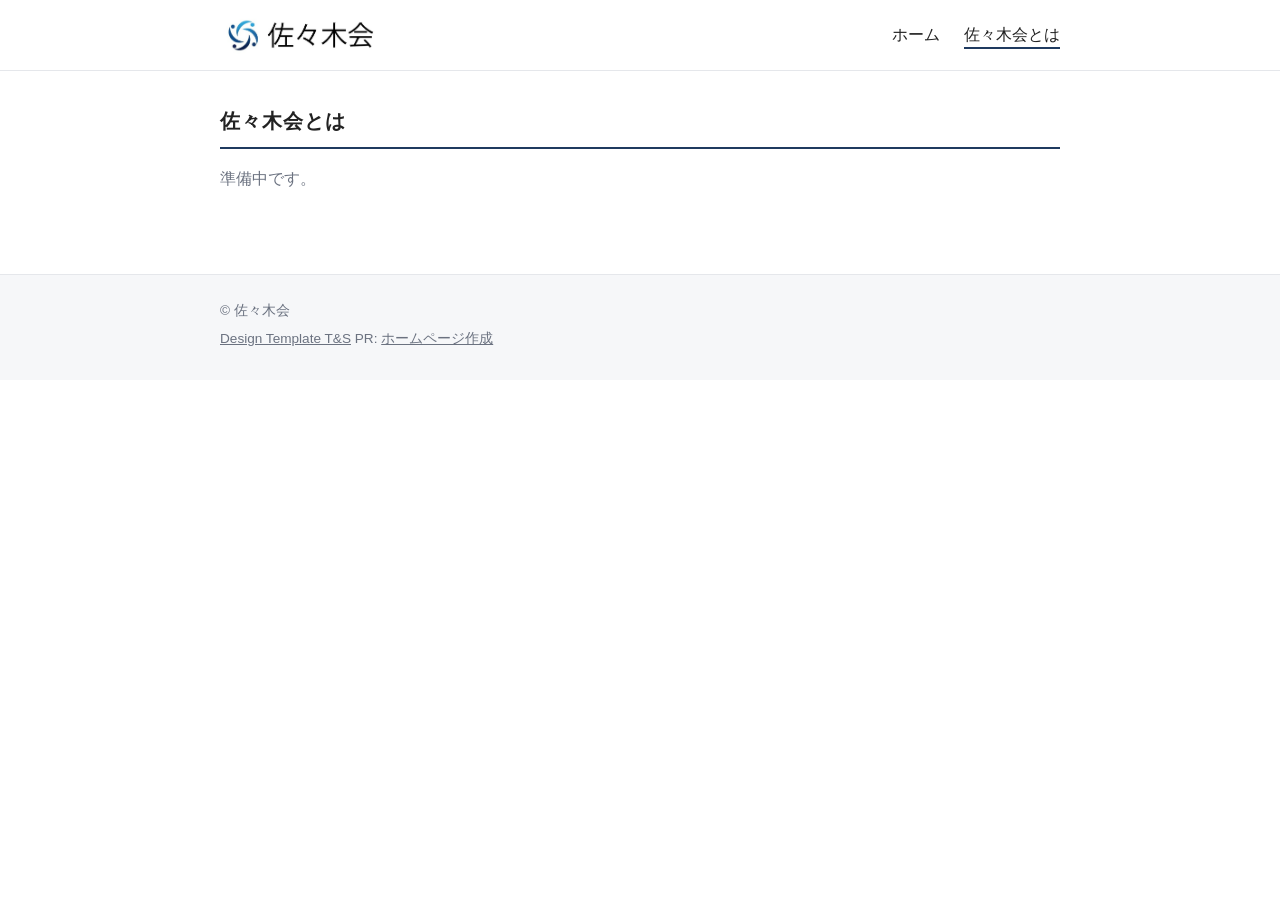
==== company.html @ ba063777 "renew design" ====
<!DOCTYPE html>
<html lang="ja">
<head>
<meta charset="UTF-8">
<meta name="viewport" content="width=device-width, initial-scale=1">
<title>佐々木会とは | 佐々木会</title>
<meta name="description" content="佐々木会とは">
<link rel="stylesheet" href="css/style.css">
</head>
<body>
<header class="site-header">
  <div class="inner">
    <a class="logo" href="index.html"><img src="images/site_logo.jpg" width="166" height="38" alt="佐々木会"></a>
    <nav class="site-nav" aria-label="メインメニュー">
      <ul>
        <li><a href="index.html">ホーム</a></li>
        <li><a href="company.html" aria-current="page">佐々木会とは</a></li>
      </ul>
    </nav>
  </div>
</header>

<main>
<section>
  <h2>佐々木会とは</h2>
  <p class="placeholder">準備中です。</p>
</section>
</main>

<footer class="site-footer">
  <div class="inner">
    <p>&copy; 佐々木会</p>
    <p><a href="http://www.design-template.jp">Design Template T&amp;S</a> PR: <a href="http://cloud-line.com">ホームページ作成</a></p>
  </div>
</footer>
</body>
</html>
---- css/style.css ----
:root {
  --text: #222;
  --muted: #6b7280;
  --line: #e5e7eb;
  --accent: #1f3a5f;
  --bg: #fff;
  --bg-soft: #f6f7f9;
}

* { box-sizing: border-box; }

body {
  margin: 0;
  color: var(--text);
  background: var(--bg);
  font-family: "Hiragino Sans", "Yu Gothic", Meiryo, sans-serif;
  line-height: 1.8;
}

a { color: var(--accent); }
img { max-width: 100%; height: auto; display: block; }

.site-header {
  border-bottom: 1px solid var(--line);
  background: var(--bg);
}

.site-header .inner,
main,
.site-footer .inner {
  max-width: 880px;
  margin: 0 auto;
  padding: 0 20px;
}

.site-header .inner {
  display: flex;
  flex-wrap: wrap;
  align-items: center;
  justify-content: space-between;
  gap: 8px 24px;
  padding-top: 16px;
  padding-bottom: 16px;
}

.logo img { height: 38px; width: auto; }

.site-nav ul {
  display: flex;
  gap: 24px;
  margin: 0;
  padding: 0;
  list-style: none;
}

.site-nav a {
  color: var(--text);
  text-decoration: none;
  padding: 4px 0;
  border-bottom: 2px solid transparent;
}

.site-nav a:hover,
.site-nav a[aria-current="page"] {
  border-bottom-color: var(--accent);
}

main { padding-top: 32px; padding-bottom: 64px; }

.hero {
  margin-bottom: 48px;
  padding: 56px 32px;
  background: var(--accent);
  color: #fff;
  border-radius: 4px;
}
.hero h1 {
  margin: 0;
  font-size: clamp(2rem, 6vw, 3rem);
  font-weight: 500;
  letter-spacing: .2em;
  line-height: 1.3;
}
.hero p {
  margin: 12px 0 0;
  padding-top: 12px;
  border-top: 1px solid rgba(255, 255, 255, .4);
  display: inline-block;
  font-size: .85rem;
  letter-spacing: .3em;
  text-transform: uppercase;
  opacity: .85;
}

h2 {
  margin: 0 0 16px;
  padding-bottom: 8px;
  border-bottom: 2px solid var(--accent);
  font-size: 1.25rem;
  letter-spacing: .05em;
}

.news { margin: 0; }
.news div {
  display: flex;
  gap: 24px;
  padding: 12px 0;
  border-bottom: 1px solid var(--line);
}
.news dt { flex: none; color: var(--muted); font-variant-numeric: tabular-nums; }
.news dd { margin: 0; }

.placeholder { color: var(--muted); }

.site-footer {
  background: var(--bg-soft);
  border-top: 1px solid var(--line);
  font-size: .85rem;
  color: var(--muted);
}
.site-footer .inner { padding-top: 24px; padding-bottom: 24px; }
.site-footer a { color: inherit; }
.site-footer p { margin: 0 0 4px; }

@media (max-width: 560px) {
  .news div { flex-direction: column; gap: 0; }
}
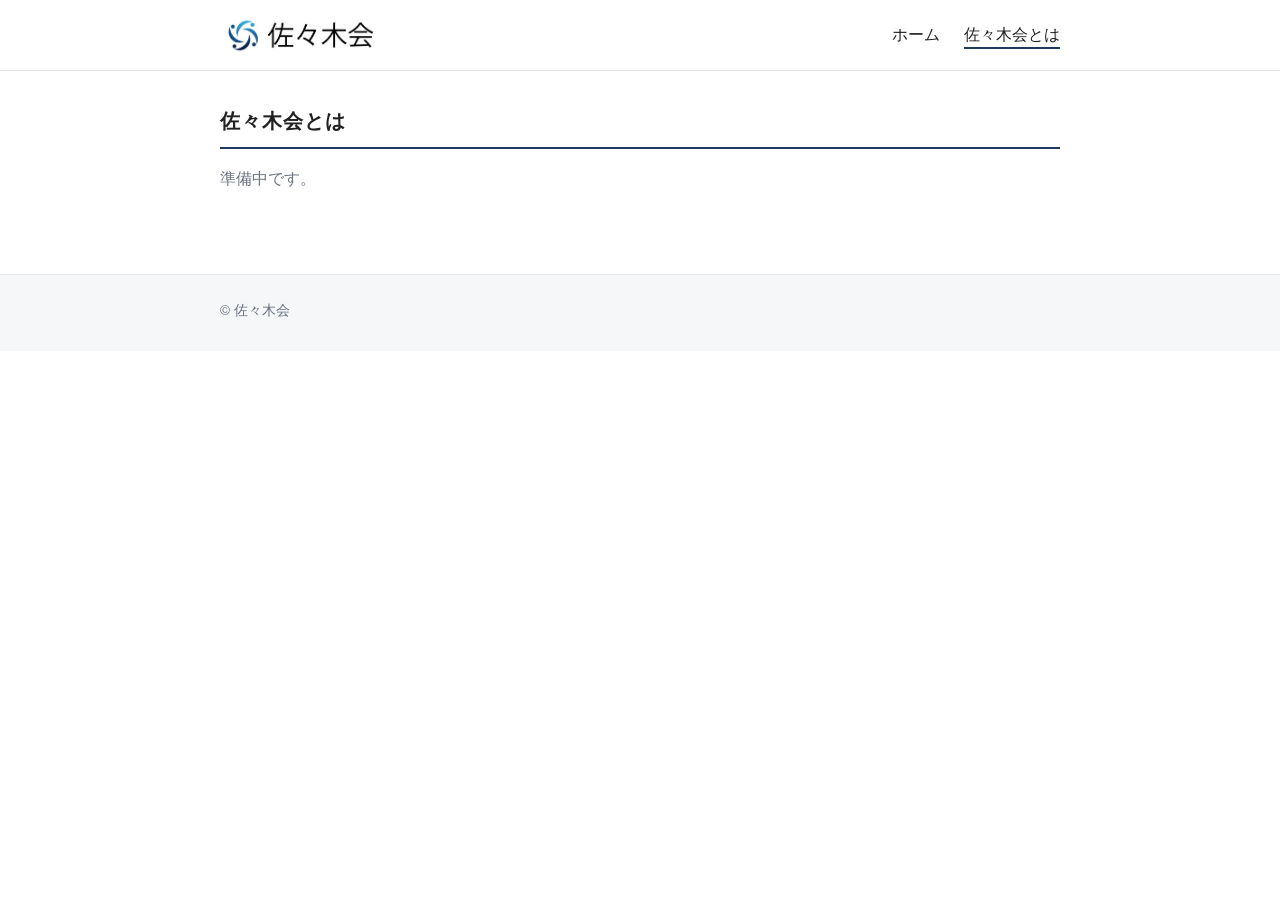
==== commit d565487e: "renew site" ====
--- a/company.html
+++ b/company.html
@@ -30,7 +30,6 @@
 <footer class="site-footer">
   <div class="inner">
     <p>&copy; 佐々木会</p>
-    <p><a href="http://www.design-template.jp">Design Template T&amp;S</a> PR: <a href="http://cloud-line.com">ホームページ作成</a></p>
   </div>
 </footer>
 </body>
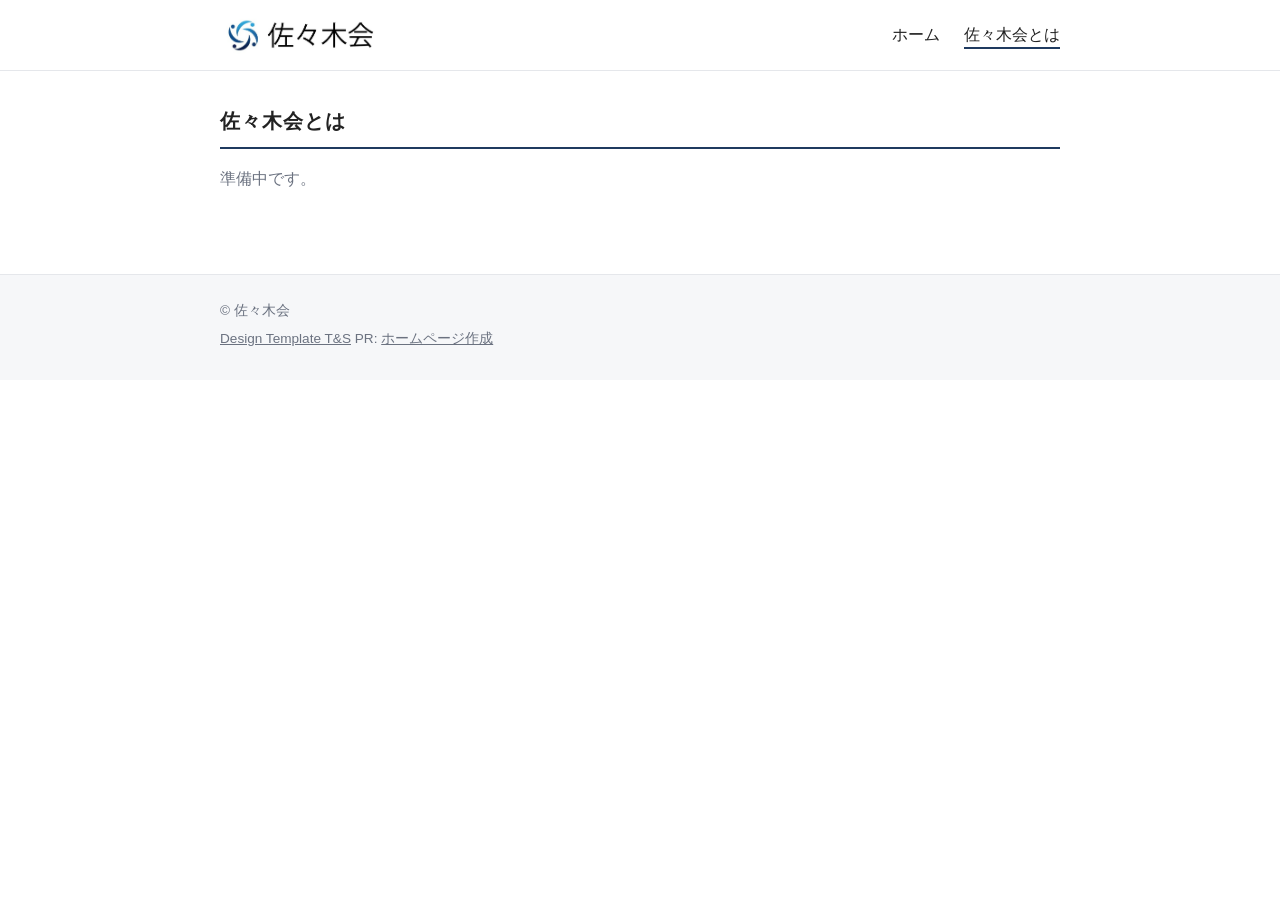
==== commit 069126e6: "add favicon" ====
--- a/company.html
+++ b/company.html
@@ -5,15 +5,17 @@
 <meta name="viewport" content="width=device-width, initial-scale=1">
 <title>佐々木会とは | 佐々木会</title>
 <meta name="description" content="佐々木会とは">
+<link rel="icon" href="/favicon.png" type="image/png" sizes="192x192">
+<link rel="canonical" href="https://info.sasakikai.workers.dev/company.html">
 <link rel="stylesheet" href="css/style.css">
 </head>
 <body>
 <header class="site-header">
   <div class="inner">
-    <a class="logo" href="index.html"><img src="images/site_logo.jpg" width="166" height="38" alt="佐々木会"></a>
+    <a class="logo" href="./"><img src="images/site_logo.jpg" width="166" height="38" alt="佐々木会"></a>
     <nav class="site-nav" aria-label="メインメニュー">
       <ul>
-        <li><a href="index.html">ホーム</a></li>
+        <li><a href="./">ホーム</a></li>
         <li><a href="company.html" aria-current="page">佐々木会とは</a></li>
       </ul>
     </nav>
@@ -30,6 +32,7 @@
 <footer class="site-footer">
   <div class="inner">
     <p>&copy; 佐々木会</p>
+    <p><a href="http://www.design-template.jp">Design Template T&amp;S</a> PR: <a href="http://cloud-line.com">ホームページ作成</a></p>
   </div>
 </footer>
 </body>
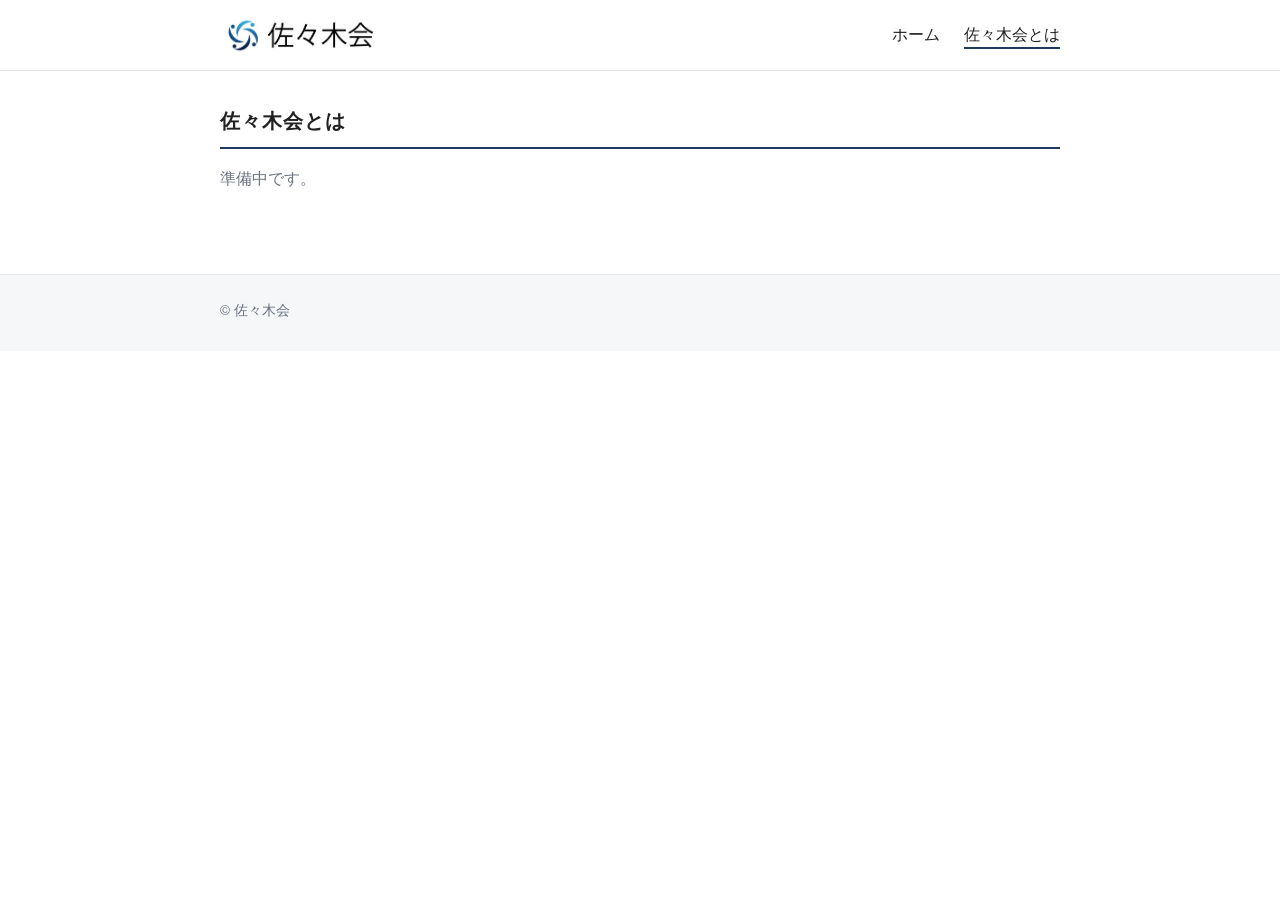
==== commit fb5c6fed: "Remove links from footer in company.html Removed external links from the footer." ====
--- a/company.html
+++ b/company.html
@@ -32,7 +32,6 @@
 <footer class="site-footer">
   <div class="inner">
     <p>&copy; 佐々木会</p>
-    <p><a href="http://www.design-template.jp">Design Template T&amp;S</a> PR: <a href="http://cloud-line.com">ホームページ作成</a></p>
   </div>
 </footer>
 </body>
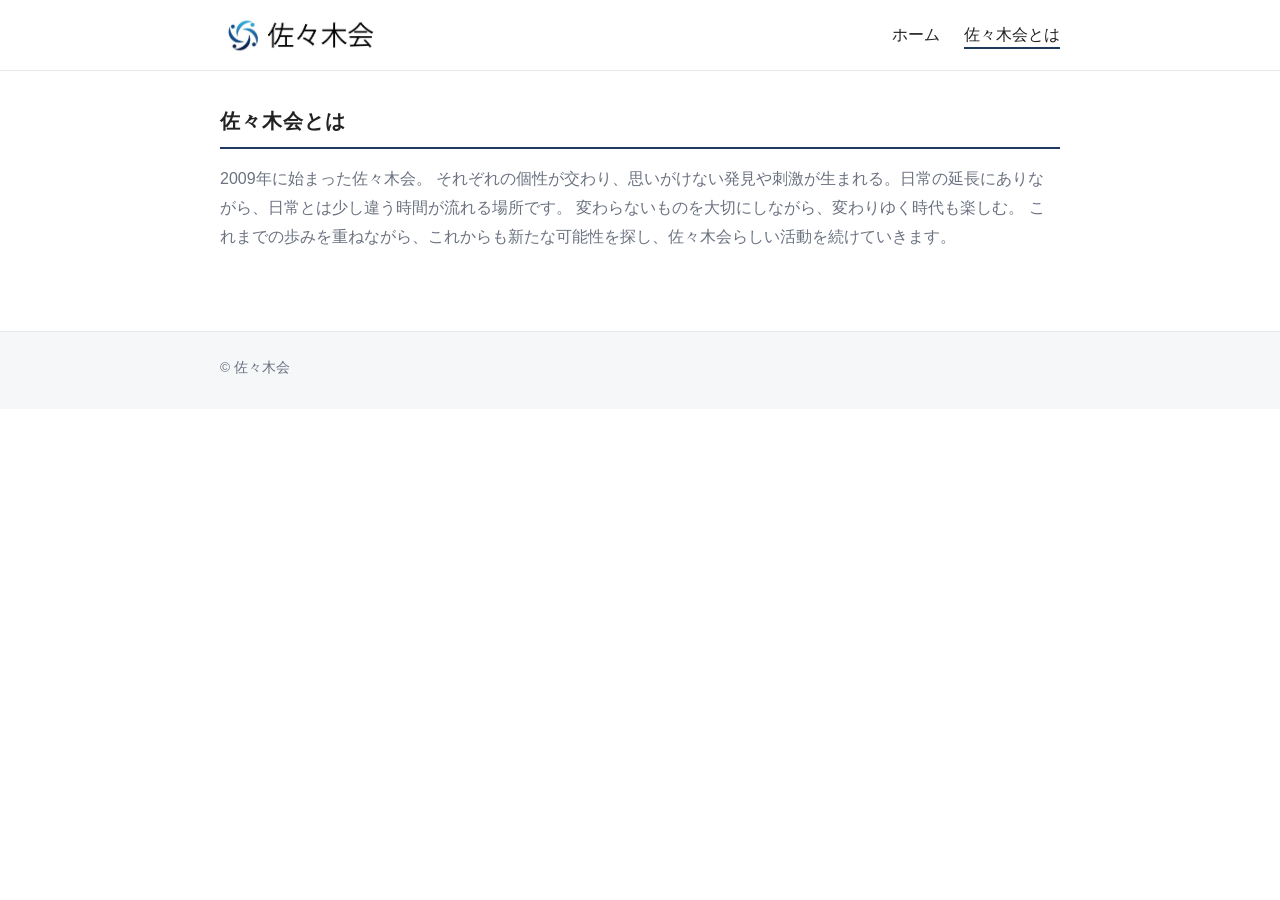
==== commit b60f5921: "company.html を更新" ====
--- a/company.html
+++ b/company.html
@@ -25,7 +25,12 @@
 <main>
 <section>
   <h2>佐々木会とは</h2>
-  <p class="placeholder">準備中です。</p>
+  <p class="placeholder">
+    2009年に始まった佐々木会。
+    それぞれの個性が交わり、思いがけない発見や刺激が生まれる。日常の延長にありながら、日常とは少し違う時間が流れる場所です。
+    変わらないものを大切にしながら、変わりゆく時代も楽しむ。
+    これまでの歩みを重ねながら、これからも新たな可能性を探し、佐々木会らしい活動を続けていきます。
+  </p>
 </section>
 </main>
 
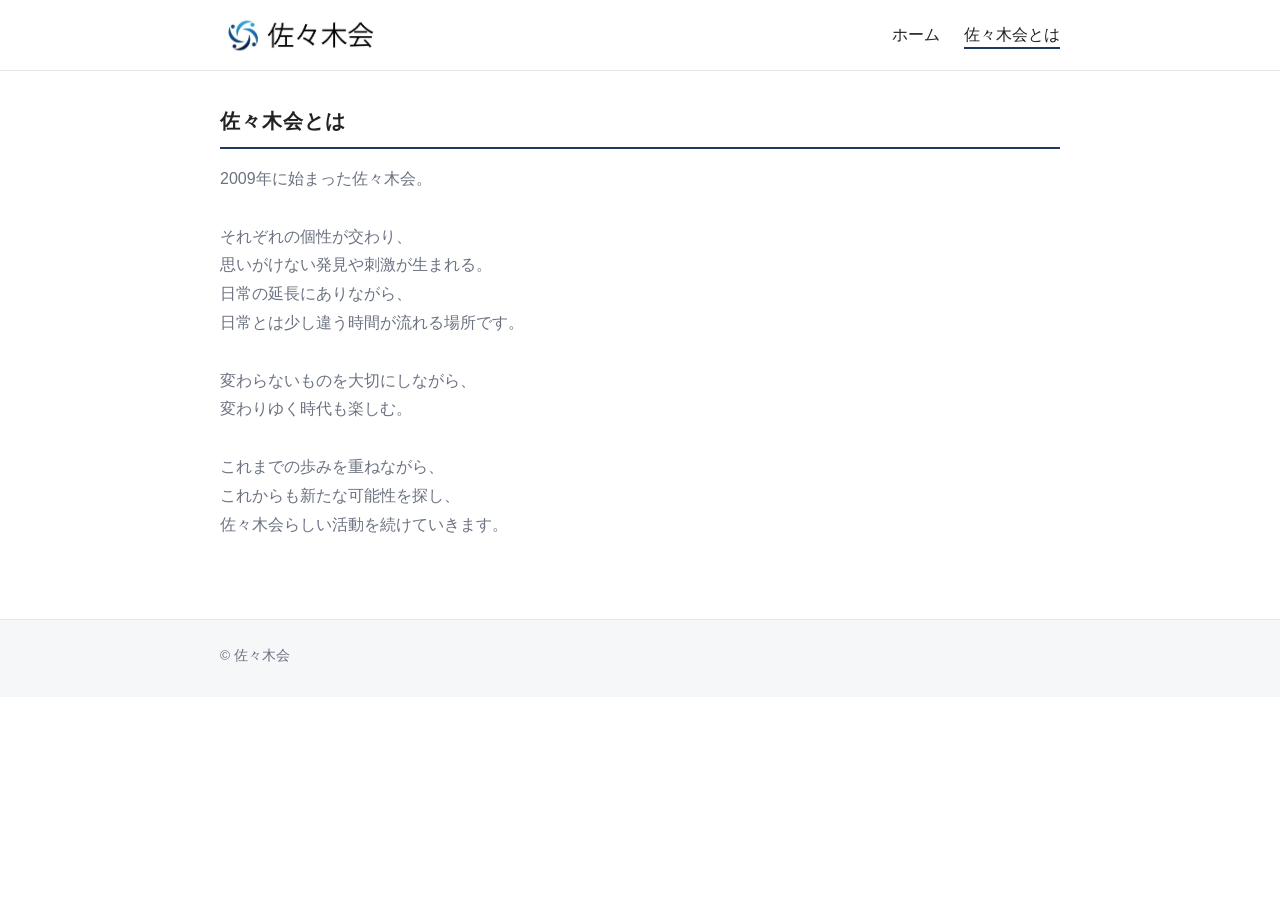
==== commit ef4930f3: "company.html を更新" ====
--- a/company.html
+++ b/company.html
@@ -26,10 +26,16 @@
 <section>
   <h2>佐々木会とは</h2>
   <p class="placeholder">
-    2009年に始まった佐々木会。
-    それぞれの個性が交わり、思いがけない発見や刺激が生まれる。日常の延長にありながら、日常とは少し違う時間が流れる場所です。
-    変わらないものを大切にしながら、変わりゆく時代も楽しむ。
-    これまでの歩みを重ねながら、これからも新たな可能性を探し、佐々木会らしい活動を続けていきます。
+    2009年に始まった佐々木会。<br><br>
+      それぞれの個性が交わり、<br>
+        思いがけない発見や刺激が生まれる。<br>
+          日常の延長にありながら、<br>
+            日常とは少し違う時間が流れる場所です。<br><br>
+              変わらないものを大切にしながら、<br>
+                変わりゆく時代も楽しむ。<br><br>
+                  これまでの歩みを重ねながら、<br>
+                    これからも新たな可能性を探し、<br>
+                      佐々木会らしい活動を続けていきます。
   </p>
 </section>
 </main>
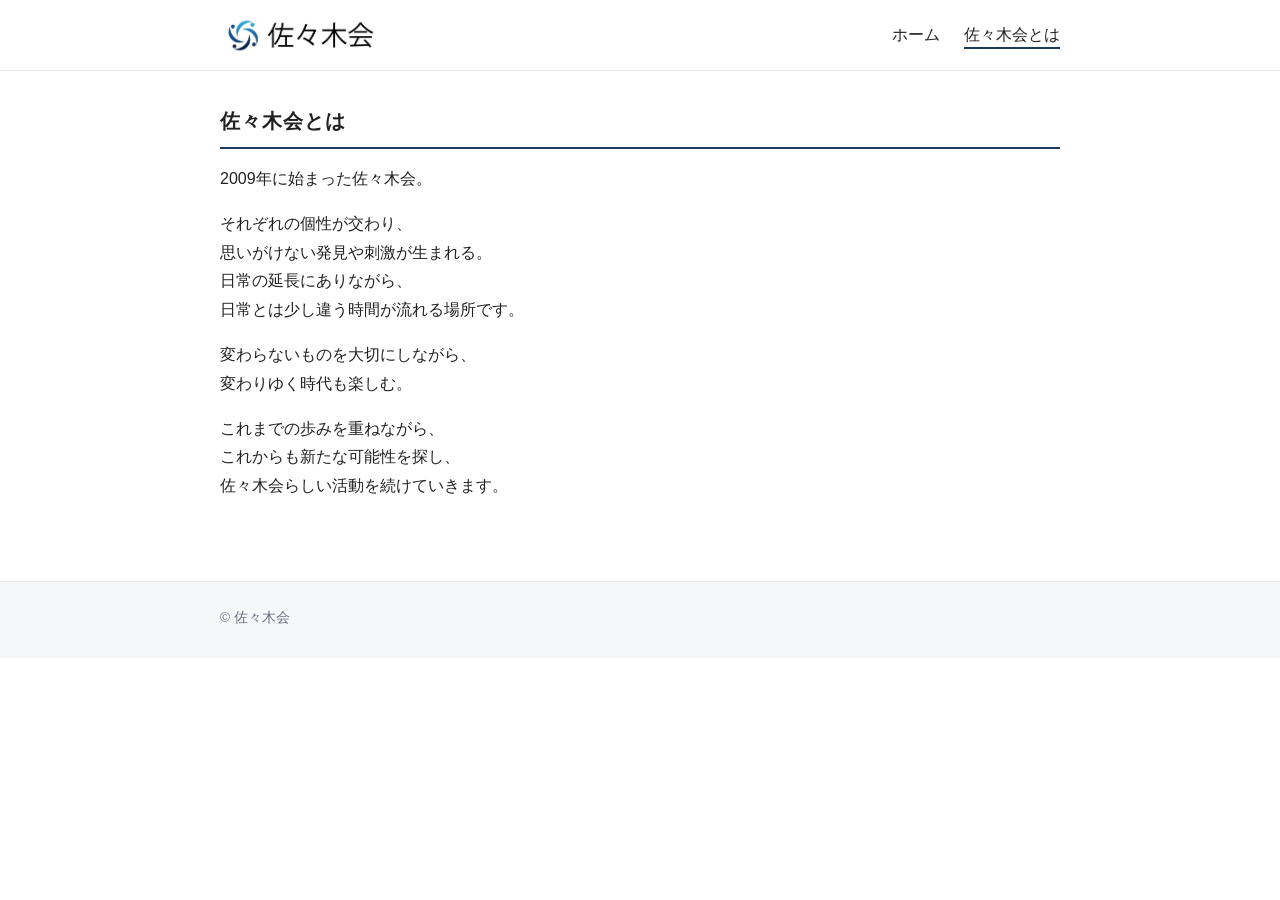
==== commit bb613249: "company.html を更新" ====
--- a/company.html
+++ b/company.html
@@ -26,17 +26,24 @@
 <section>
   <h2>佐々木会とは</h2>
   <p class="placeholder">
-    2009年に始まった佐々木会。<br><br>
+    <p>
+      2009年に始まった佐々木会。
+    </p>
+    <p>
       それぞれの個性が交わり、<br>
         思いがけない発見や刺激が生まれる。<br>
           日常の延長にありながら、<br>
-            日常とは少し違う時間が流れる場所です。<br><br>
-              変わらないものを大切にしながら、<br>
-                変わりゆく時代も楽しむ。<br><br>
-                  これまでの歩みを重ねながら、<br>
-                    これからも新たな可能性を探し、<br>
-                      佐々木会らしい活動を続けていきます。
-  </p>
+            日常とは少し違う時間が流れる場所です。
+    </p>
+    <p>
+    変わらないものを大切にしながら、<br>
+      変わりゆく時代も楽しむ。
+    </p>
+    <p>
+      これまでの歩みを重ねながら、<br>
+        これからも新たな可能性を探し、<br>
+          佐々木会らしい活動を続けていきます。
+    </p>
 </section>
 </main>
 
